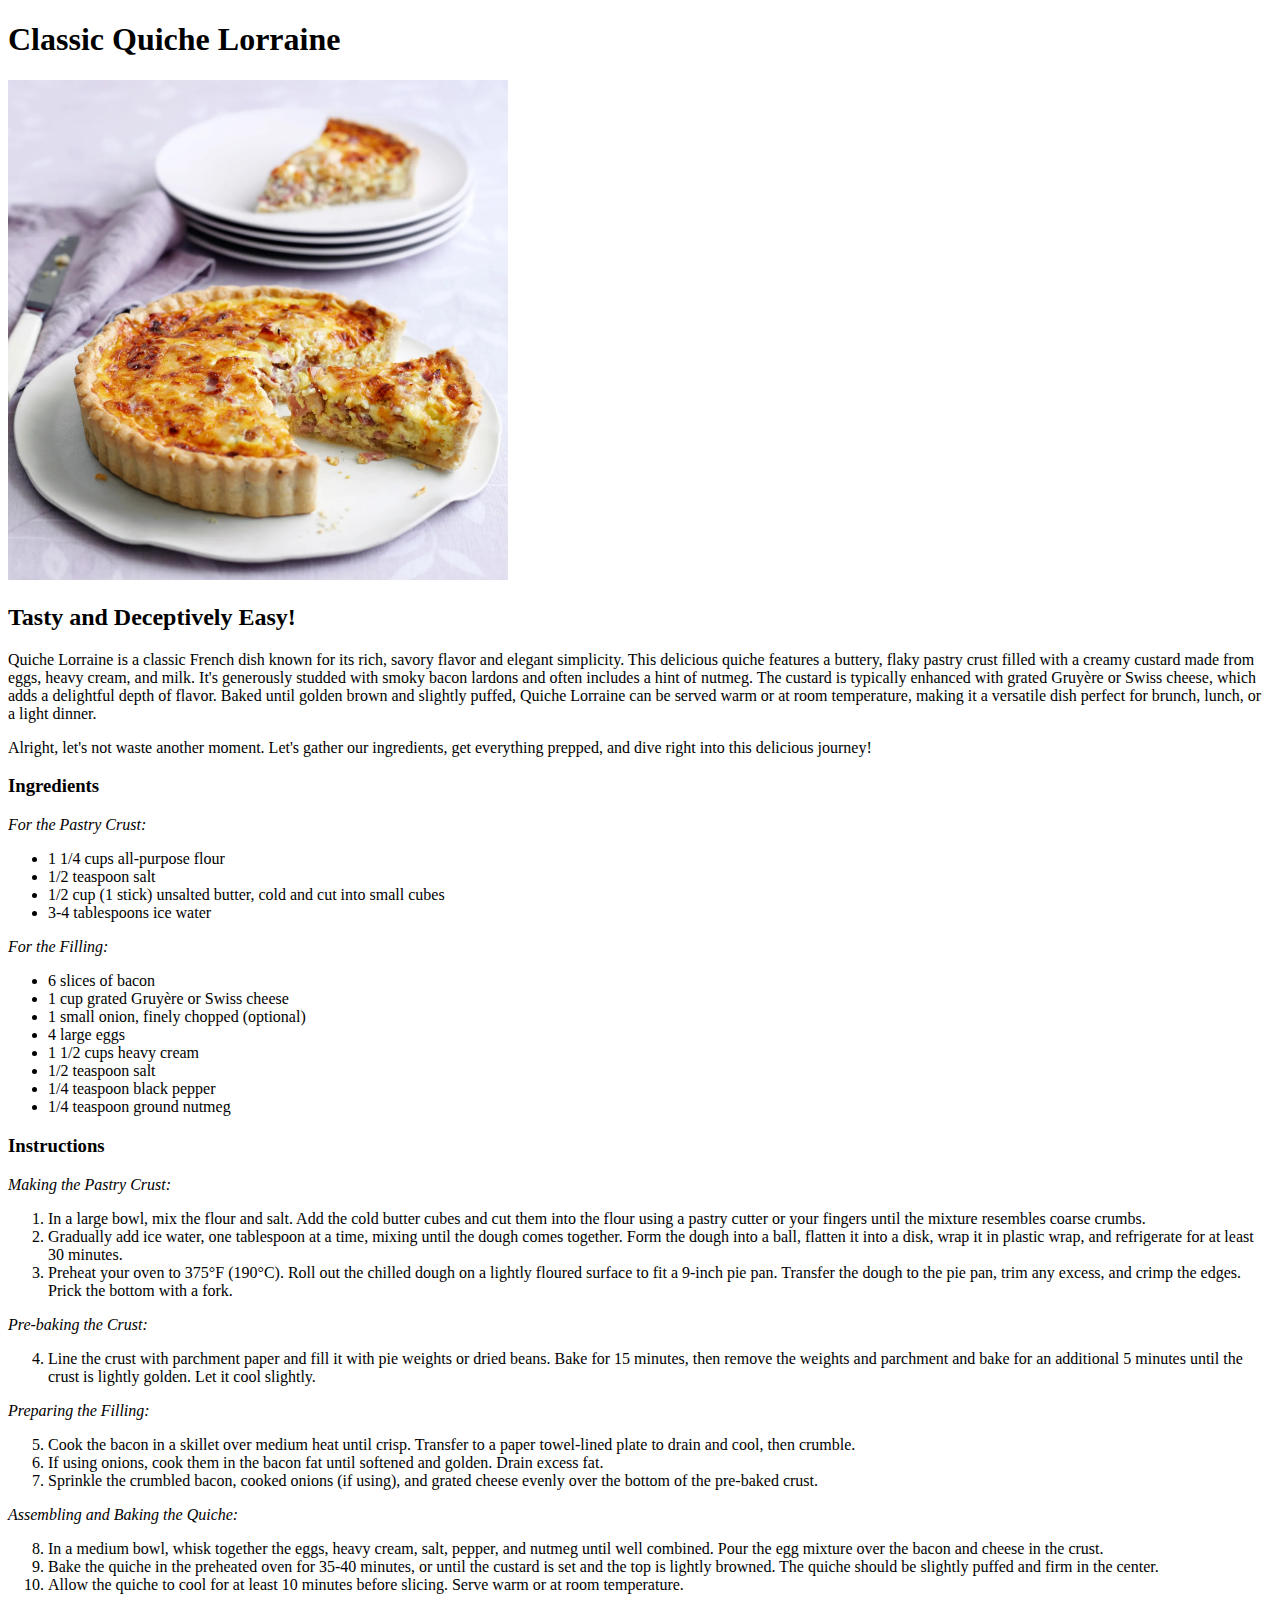
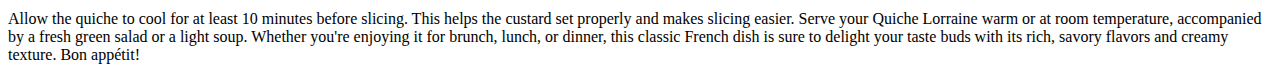
==== recipes/pesto.html @ eb58a50c "added 2 new recipe pages and images for both" ====
<!DOCTYPE html>
<html lang="en">
<head>
    <meta charset="UTF-8">
    <meta name="viewport" content="width=device-width, initial-scale=1.0">
    <title>Document</title>
</head>
<body>
    <h1>Classic Quiche Lorraine</h1>
    <img src="../images/quiche.jpg" alt="Quiche Lorraine" height="500">
    <h2>Tasty and Deceptively Easy!</h2>
    <p>Quiche Lorraine is a classic French dish known for its rich, savory flavor and elegant simplicity. This delicious quiche features a buttery, flaky pastry crust filled with a creamy custard made from eggs, heavy cream, and milk. It's generously studded with smoky bacon lardons and often includes a hint of nutmeg. The custard is typically enhanced with grated Gruyère or Swiss cheese, which adds a delightful depth of flavor. Baked until golden brown and slightly puffed, Quiche Lorraine can be served warm or at room temperature, making it a versatile dish perfect for brunch, lunch, or a light dinner.</p>
    <p>Alright, let's not waste another moment. Let's gather our ingredients, get everything prepped, and dive right into this delicious journey!</p>
    <h3>Ingredients</h3>
    <p><em>For the Pastry Crust:</em></p>
    <ul>
        <li>1 1/4 cups all-purpose flour</li>
        <li>1/2 teaspoon salt</li>
        <li>1/2 cup (1 stick) unsalted butter, cold and cut into small cubes</li>
        <li>3-4 tablespoons ice water</li>
    </ul>
    <p><em>For the Filling:</em></p>
    <ul>
        <li>6 slices of bacon</li>
        <li>1 cup grated Gruyère or Swiss cheese</li>
        <li>1 small onion, finely chopped (optional)</li>
        <li>4 large eggs</li>
        <li>1 1/2 cups heavy cream</li>
        <li>1/2 teaspoon salt</li>
        <li>1/4 teaspoon black pepper</li>
        <li>1/4 teaspoon ground nutmeg</li>
    </ul>
    <h3>Instructions</h3>
    <p><em>Making the Pastry Crust:</em></p>
    <ol>
        <li>In a large bowl, mix the flour and salt. Add the cold butter cubes and cut them into the flour using a pastry cutter or your fingers until the mixture resembles coarse crumbs.</li>
        <li>Gradually add ice water, one tablespoon at a time, mixing until the dough comes together. Form the dough into a ball, flatten it into a disk, wrap it in plastic wrap, and refrigerate for at least 30 minutes.</li>
        <li>Preheat your oven to 375°F (190°C). Roll out the chilled dough on a lightly floured surface to fit a 9-inch pie pan. Transfer the dough to the pie pan, trim any excess, and crimp the edges. Prick the bottom with a fork.</li>
    </ol>
    <p><em>Pre-baking the Crust:</em></p>
    <ol start="4">
        <li>Line the crust with parchment paper and fill it with pie weights or dried beans. Bake for 15 minutes, then remove the weights and parchment and bake for an additional 5 minutes until the crust is lightly golden. Let it cool slightly.</li>
    </ol>
    <p><em>Preparing the Filling:</em></p>
    <ol start="5">
        <li>Cook the bacon in a skillet over medium heat until crisp. Transfer to a paper towel-lined plate to drain and cool, then crumble.</li>
        <li>If using onions, cook them in the bacon fat until softened and golden. Drain excess fat.</li>
        <li>Sprinkle the crumbled bacon, cooked onions (if using), and grated cheese evenly over the bottom of the pre-baked crust.</li>
    </ol>
    <p><em>Assembling and Baking the Quiche:</em></p>
    <ol start="8">
        <li>In a medium bowl, whisk together the eggs, heavy cream, salt, pepper, and nutmeg until well combined. Pour the egg mixture over the bacon and cheese in the crust.</li>
        <li>Bake the quiche in the preheated oven for 35-40 minutes, or until the custard is set and the top is lightly browned. The quiche should be slightly puffed and firm in the center.</li>
        <li>Allow the quiche to cool for at least 10 minutes before slicing. Serve warm or at room temperature.</li>
    </ol>
    <p>Allow the quiche to cool for at least 10 minutes before slicing. This helps the custard set properly and makes slicing easier. Serve your Quiche Lorraine warm or at room temperature, accompanied by a fresh green salad or a light soup. Whether you're enjoying it for brunch, lunch, or dinner, this classic French dish is sure to delight your taste buds with its rich, savory flavors and creamy texture. Bon appétit!</p>

    
</body>
</html>
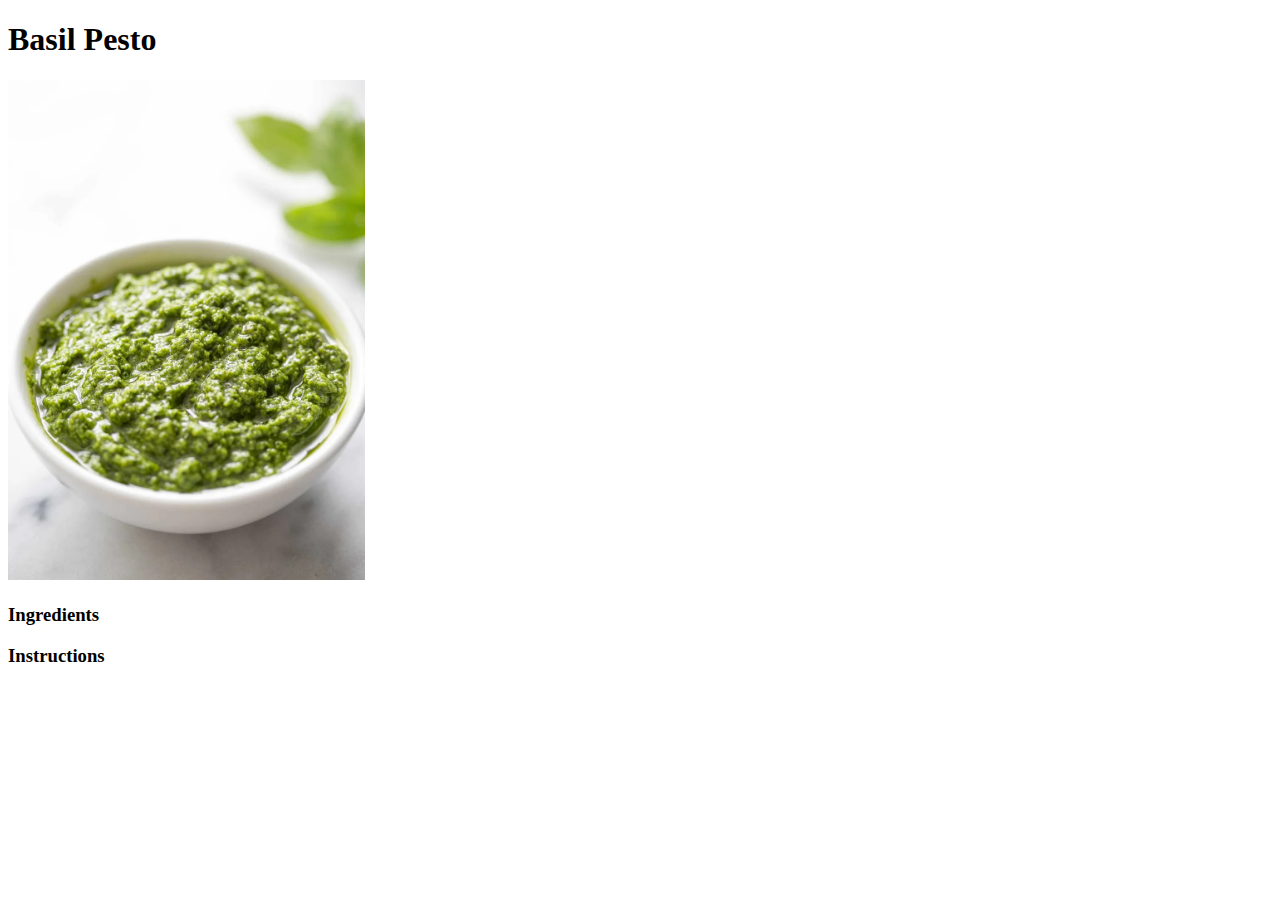
==== commit e97494bb: "linked pesto.html and piroshki.html to index.html" ====
--- a/recipes/pesto.html
+++ b/recipes/pesto.html
@@ -6,54 +6,16 @@
     <title>Document</title>
 </head>
 <body>
-    <h1>Classic Quiche Lorraine</h1>
-    <img src="../images/quiche.jpg" alt="Quiche Lorraine" height="500">
-    <h2>Tasty and Deceptively Easy!</h2>
-    <p>Quiche Lorraine is a classic French dish known for its rich, savory flavor and elegant simplicity. This delicious quiche features a buttery, flaky pastry crust filled with a creamy custard made from eggs, heavy cream, and milk. It's generously studded with smoky bacon lardons and often includes a hint of nutmeg. The custard is typically enhanced with grated Gruyère or Swiss cheese, which adds a delightful depth of flavor. Baked until golden brown and slightly puffed, Quiche Lorraine can be served warm or at room temperature, making it a versatile dish perfect for brunch, lunch, or a light dinner.</p>
-    <p>Alright, let's not waste another moment. Let's gather our ingredients, get everything prepped, and dive right into this delicious journey!</p>
+    <h1>Basil Pesto</h1>
+    <img src="../images/pesto.jpg" alt="pesto" height="500">
+    <h2></h2>
+    <p></p>
+    <p></p>
     <h3>Ingredients</h3>
-    <p><em>For the Pastry Crust:</em></p>
-    <ul>
-        <li>1 1/4 cups all-purpose flour</li>
-        <li>1/2 teaspoon salt</li>
-        <li>1/2 cup (1 stick) unsalted butter, cold and cut into small cubes</li>
-        <li>3-4 tablespoons ice water</li>
-    </ul>
-    <p><em>For the Filling:</em></p>
-    <ul>
-        <li>6 slices of bacon</li>
-        <li>1 cup grated Gruyère or Swiss cheese</li>
-        <li>1 small onion, finely chopped (optional)</li>
-        <li>4 large eggs</li>
-        <li>1 1/2 cups heavy cream</li>
-        <li>1/2 teaspoon salt</li>
-        <li>1/4 teaspoon black pepper</li>
-        <li>1/4 teaspoon ground nutmeg</li>
-    </ul>
+    <p><em></em></p>
     <h3>Instructions</h3>
-    <p><em>Making the Pastry Crust:</em></p>
-    <ol>
-        <li>In a large bowl, mix the flour and salt. Add the cold butter cubes and cut them into the flour using a pastry cutter or your fingers until the mixture resembles coarse crumbs.</li>
-        <li>Gradually add ice water, one tablespoon at a time, mixing until the dough comes together. Form the dough into a ball, flatten it into a disk, wrap it in plastic wrap, and refrigerate for at least 30 minutes.</li>
-        <li>Preheat your oven to 375°F (190°C). Roll out the chilled dough on a lightly floured surface to fit a 9-inch pie pan. Transfer the dough to the pie pan, trim any excess, and crimp the edges. Prick the bottom with a fork.</li>
-    </ol>
-    <p><em>Pre-baking the Crust:</em></p>
-    <ol start="4">
-        <li>Line the crust with parchment paper and fill it with pie weights or dried beans. Bake for 15 minutes, then remove the weights and parchment and bake for an additional 5 minutes until the crust is lightly golden. Let it cool slightly.</li>
-    </ol>
-    <p><em>Preparing the Filling:</em></p>
-    <ol start="5">
-        <li>Cook the bacon in a skillet over medium heat until crisp. Transfer to a paper towel-lined plate to drain and cool, then crumble.</li>
-        <li>If using onions, cook them in the bacon fat until softened and golden. Drain excess fat.</li>
-        <li>Sprinkle the crumbled bacon, cooked onions (if using), and grated cheese evenly over the bottom of the pre-baked crust.</li>
-    </ol>
-    <p><em>Assembling and Baking the Quiche:</em></p>
-    <ol start="8">
-        <li>In a medium bowl, whisk together the eggs, heavy cream, salt, pepper, and nutmeg until well combined. Pour the egg mixture over the bacon and cheese in the crust.</li>
-        <li>Bake the quiche in the preheated oven for 35-40 minutes, or until the custard is set and the top is lightly browned. The quiche should be slightly puffed and firm in the center.</li>
-        <li>Allow the quiche to cool for at least 10 minutes before slicing. Serve warm or at room temperature.</li>
-    </ol>
-    <p>Allow the quiche to cool for at least 10 minutes before slicing. This helps the custard set properly and makes slicing easier. Serve your Quiche Lorraine warm or at room temperature, accompanied by a fresh green salad or a light soup. Whether you're enjoying it for brunch, lunch, or dinner, this classic French dish is sure to delight your taste buds with its rich, savory flavors and creamy texture. Bon appétit!</p>
+        
+    
 
     
 </body>
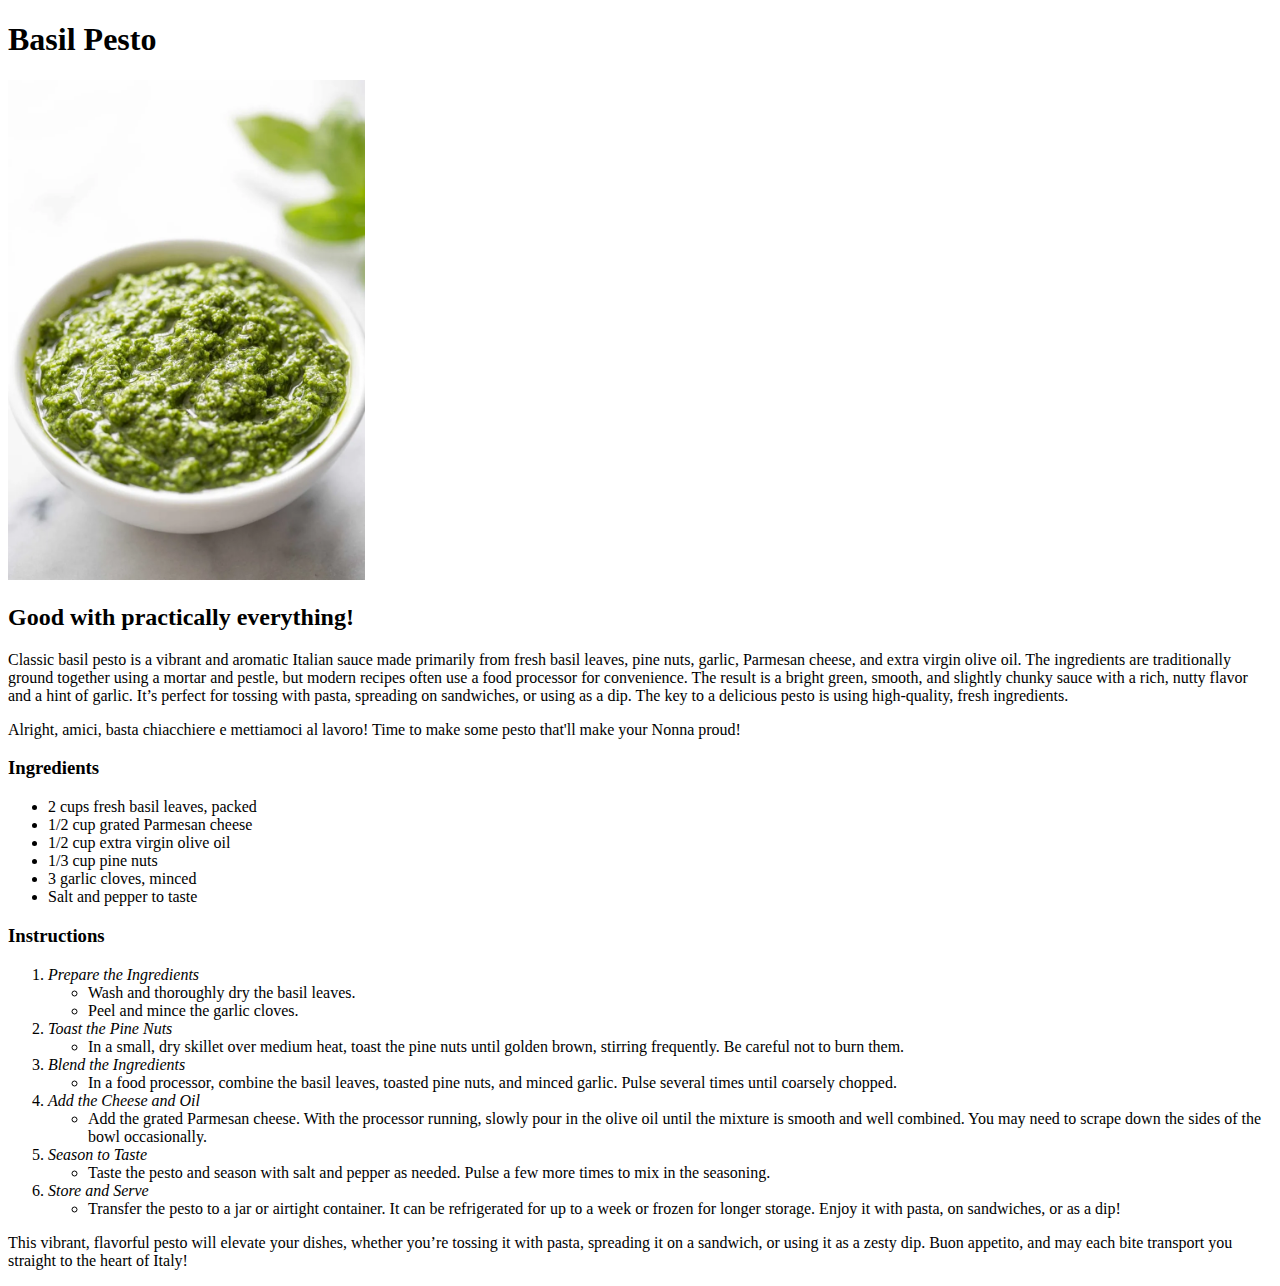
==== commit cabaeede: "added recipe text to pesto.html" ====
--- a/recipes/pesto.html
+++ b/recipes/pesto.html
@@ -8,12 +8,56 @@
 <body>
     <h1>Basil Pesto</h1>
     <img src="../images/pesto.jpg" alt="pesto" height="500">
-    <h2></h2>
-    <p></p>
-    <p></p>
+    <h2>Good with practically everything!</h2>
+    <p>Classic basil pesto is a vibrant and aromatic Italian sauce made primarily from fresh basil leaves, pine nuts, garlic, Parmesan cheese, and extra virgin olive oil. The ingredients are traditionally ground together using a mortar and pestle, but modern recipes often use a food processor for convenience. The result is a bright green, smooth, and slightly chunky sauce with a rich, nutty flavor and a hint of garlic. It’s perfect for tossing with pasta, spreading on sandwiches, or using as a dip. The key to a delicious pesto is using high-quality, fresh ingredients.</p>
+    <p>Alright, amici, basta chiacchiere e mettiamoci al lavoro! Time to make some pesto that'll make your Nonna proud!</p>
     <h3>Ingredients</h3>
-    <p><em></em></p>
+    <ul>
+        <li>2 cups fresh basil leaves, packed</li>
+        <li>1/2 cup grated Parmesan cheese</li>
+        <li>1/2 cup extra virgin olive oil</li>
+        <li>1/3 cup pine nuts</li>
+        <li>3 garlic cloves, minced</li>
+        <li>Salt and pepper to taste</li>
+
+    </ul>
+   
     <h3>Instructions</h3>
+    <ol>
+        <li><em>Prepare the Ingredients</em>
+            <ul>
+                <li>Wash and thoroughly dry the basil leaves.</li>
+                <li>Peel and mince the garlic cloves.</li>
+            </ul>
+        </li>
+        <li><em>Toast the Pine Nuts</em>
+            <ul>
+                <li>In a small, dry skillet over medium heat, toast the pine nuts until golden brown, stirring frequently. Be careful not to burn them.</li>
+            </ul>
+        </li>
+        <li><em>Blend the Ingredients</em>
+            <ul>
+                <li>In a food processor, combine the basil leaves, toasted pine nuts, and minced garlic. Pulse several times until coarsely chopped.</li>
+            </ul>
+        </li>
+        <li><em>Add the Cheese and Oil</em>
+            <ul>
+                <li>Add the grated Parmesan cheese. With the processor running, slowly pour in the olive oil until the mixture is smooth and well combined. You may need to scrape down the sides of the bowl occasionally.</li>
+            </ul>
+        </li>
+        <li><em>Season to Taste</em>
+            <ul>
+                <li>Taste the pesto and season with salt and pepper as needed. Pulse a few more times to mix in the seasoning.</li>
+            </ul>
+        </li>
+        <li><em>Store and Serve</em>
+            <ul>
+                <li>Transfer the pesto to a jar or airtight container. It can be refrigerated for up to a week or frozen for longer storage. Enjoy it with pasta, on sandwiches, or as a dip!</li>
+            </ul>
+        </li>
+        
+    </ol>
+    <p>This vibrant, flavorful pesto will elevate your dishes, whether you’re tossing it with pasta, spreading it on a sandwich, or using it as a zesty dip. Buon appetito, and may each bite transport you straight to the heart of Italy!</p>
         
     
 
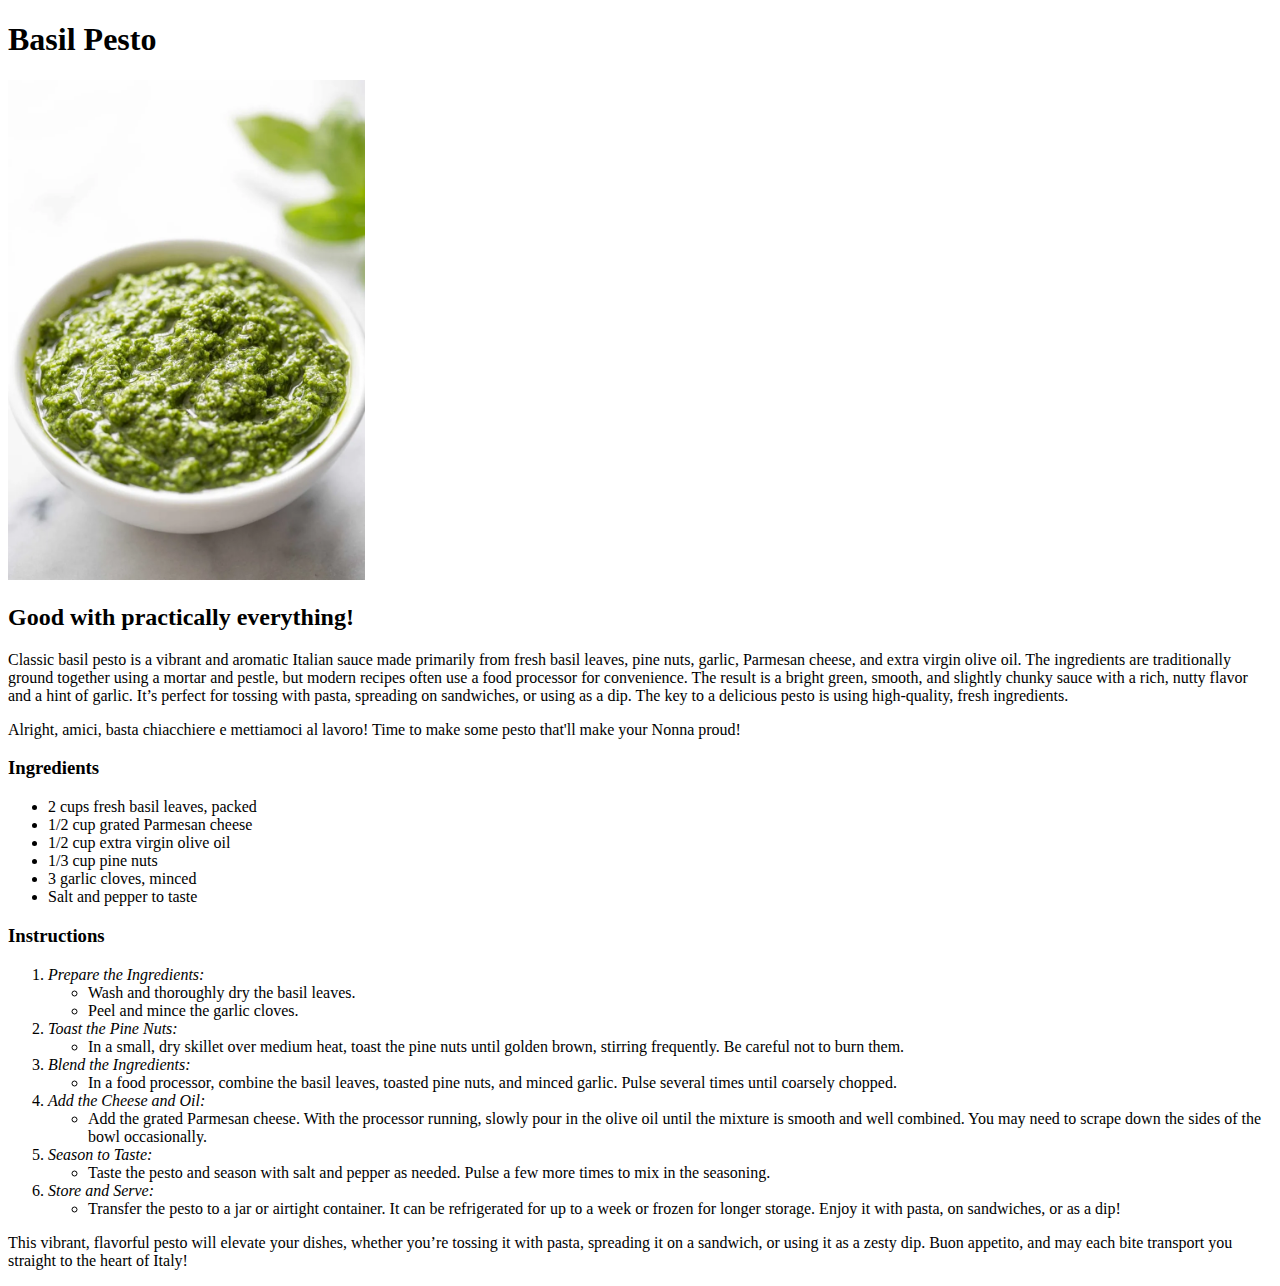
==== commit 6859f953: "formating changes pesto.html intro to piroshki added" ====
--- a/recipes/pesto.html
+++ b/recipes/pesto.html
@@ -24,33 +24,33 @@
    
     <h3>Instructions</h3>
     <ol>
-        <li><em>Prepare the Ingredients</em>
+        <li><em>Prepare the Ingredients:</em>
             <ul>
                 <li>Wash and thoroughly dry the basil leaves.</li>
                 <li>Peel and mince the garlic cloves.</li>
             </ul>
         </li>
-        <li><em>Toast the Pine Nuts</em>
+        <li><em>Toast the Pine Nuts:</em>
             <ul>
                 <li>In a small, dry skillet over medium heat, toast the pine nuts until golden brown, stirring frequently. Be careful not to burn them.</li>
             </ul>
         </li>
-        <li><em>Blend the Ingredients</em>
+        <li><em>Blend the Ingredients:</em>
             <ul>
                 <li>In a food processor, combine the basil leaves, toasted pine nuts, and minced garlic. Pulse several times until coarsely chopped.</li>
             </ul>
         </li>
-        <li><em>Add the Cheese and Oil</em>
+        <li><em>Add the Cheese and Oil:</em>
             <ul>
                 <li>Add the grated Parmesan cheese. With the processor running, slowly pour in the olive oil until the mixture is smooth and well combined. You may need to scrape down the sides of the bowl occasionally.</li>
             </ul>
         </li>
-        <li><em>Season to Taste</em>
+        <li><em>Season to Taste:</em>
             <ul>
                 <li>Taste the pesto and season with salt and pepper as needed. Pulse a few more times to mix in the seasoning.</li>
             </ul>
         </li>
-        <li><em>Store and Serve</em>
+        <li><em>Store and Serve:</em>
             <ul>
                 <li>Transfer the pesto to a jar or airtight container. It can be refrigerated for up to a week or frozen for longer storage. Enjoy it with pasta, on sandwiches, or as a dip!</li>
             </ul>
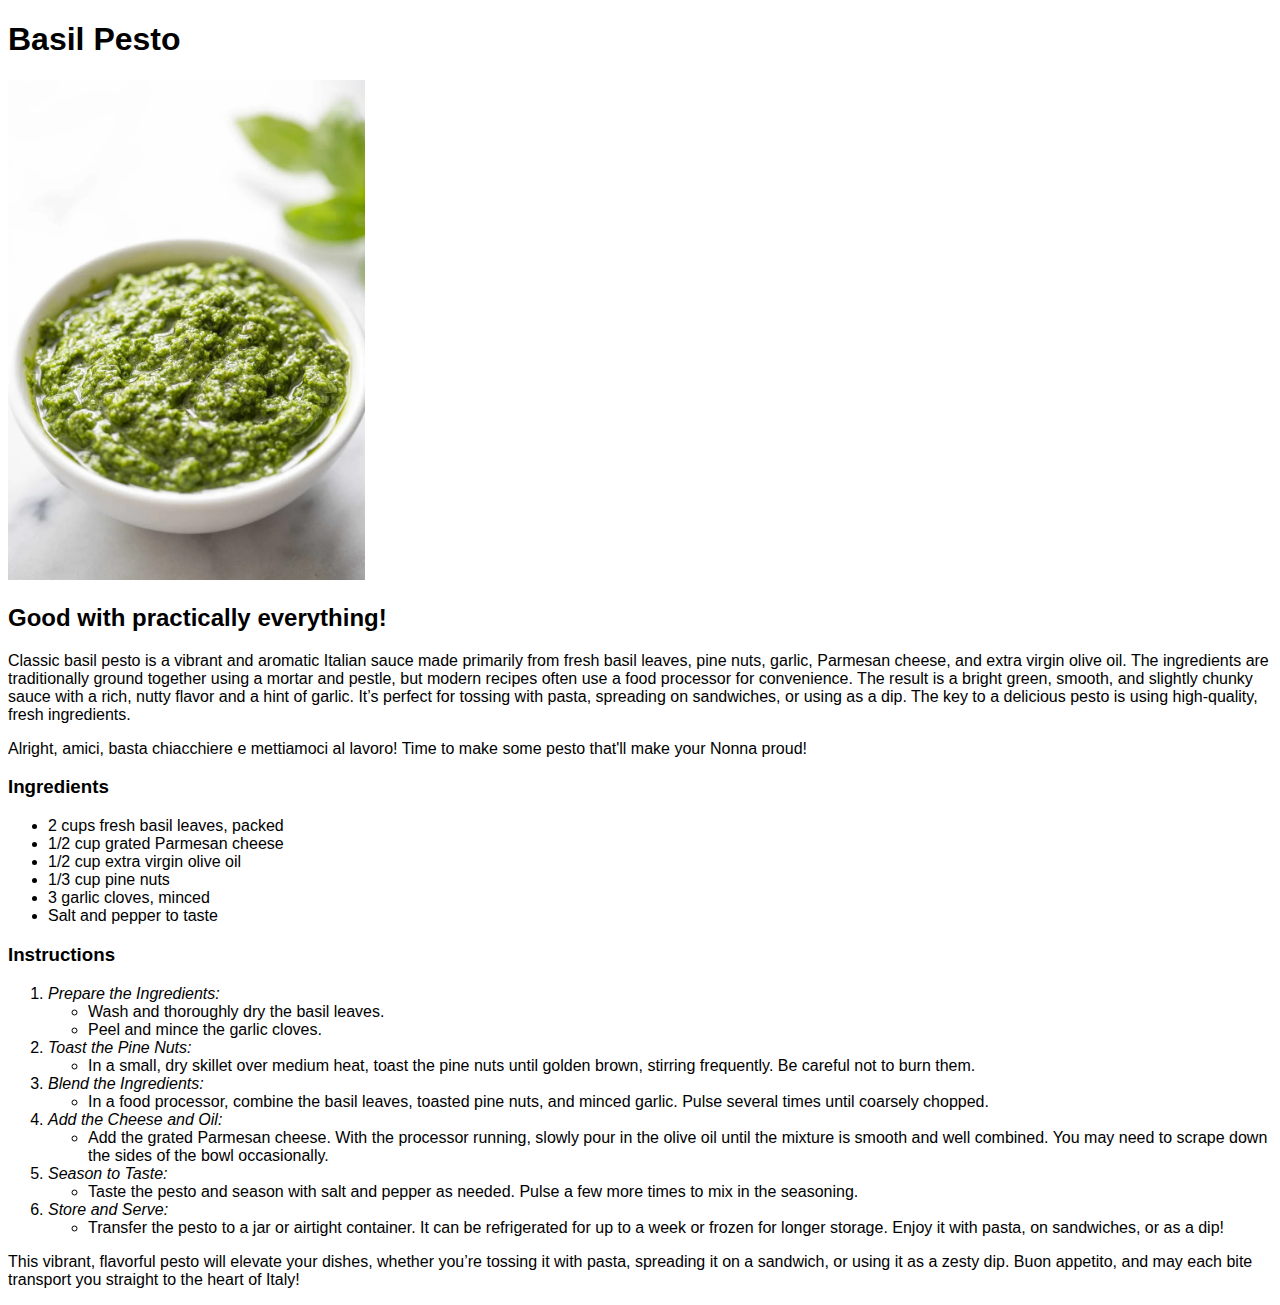
==== commit 30647f6f: "changed font family to sans-serif" ====
--- a/recipes/pesto.html
+++ b/recipes/pesto.html
@@ -3,6 +3,7 @@
 <head>
     <meta charset="UTF-8">
     <meta name="viewport" content="width=device-width, initial-scale=1.0">
+    <body style="font-family: sans-serif">
     <title>Document</title>
 </head>
 <body>
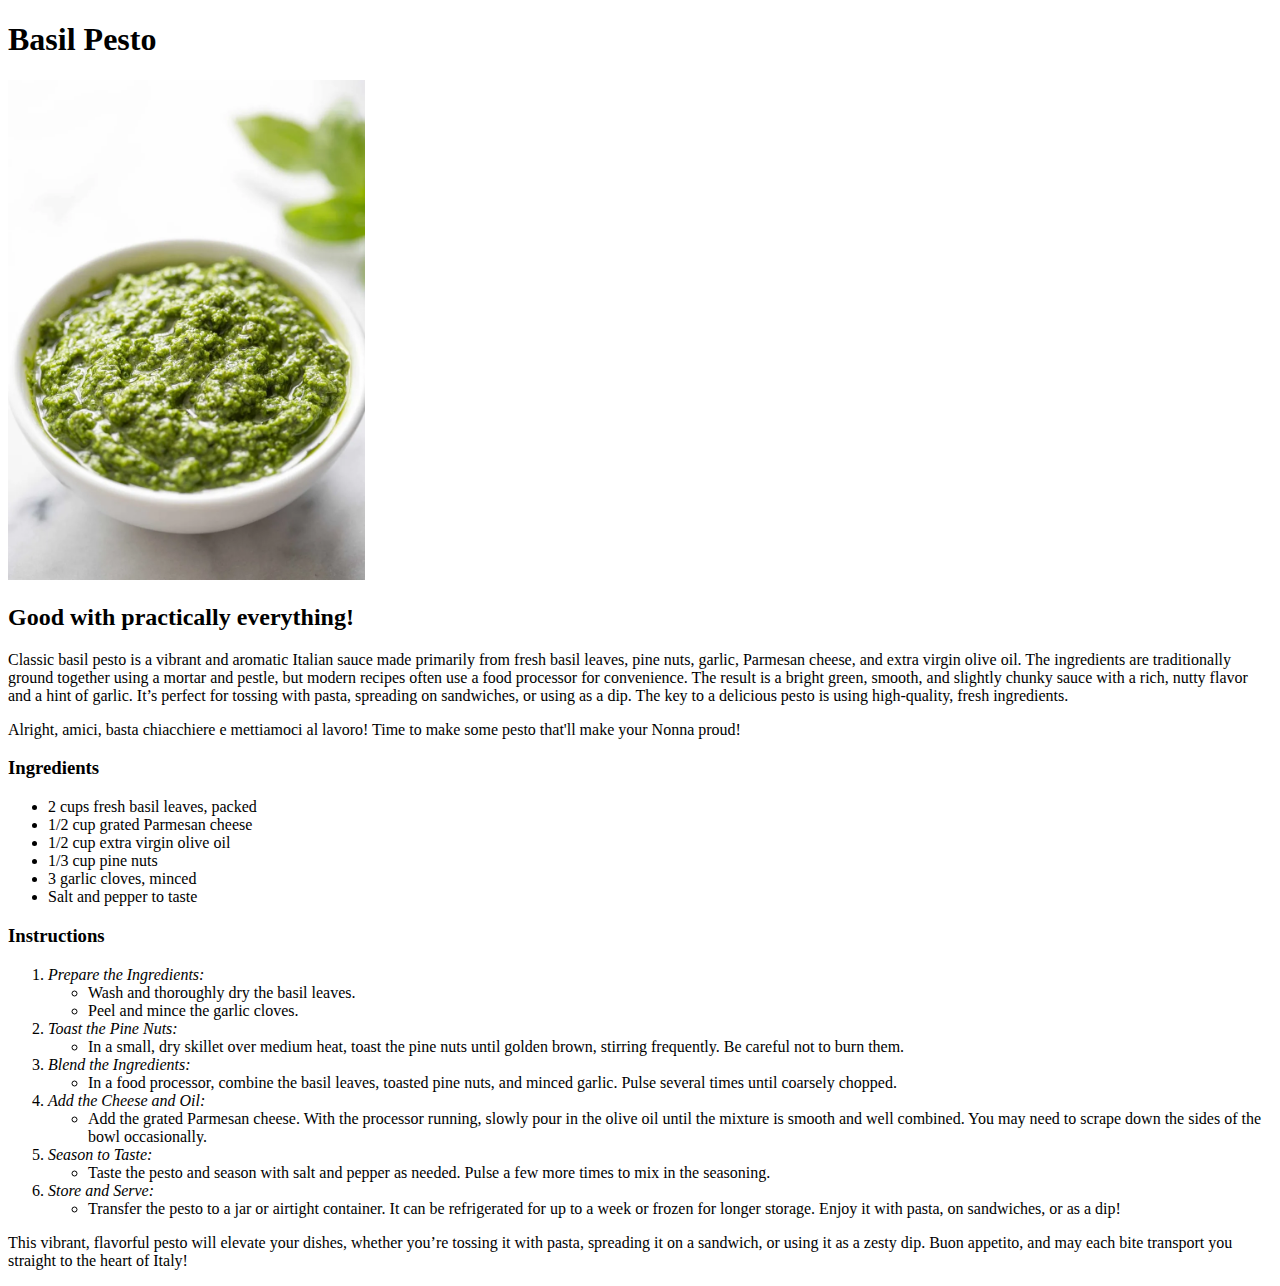
==== commit 937187b4: "deleted body styling and created style sheet" ====
--- a/recipes/pesto.html
+++ b/recipes/pesto.html
@@ -3,7 +3,6 @@
 <head>
     <meta charset="UTF-8">
     <meta name="viewport" content="width=device-width, initial-scale=1.0">
-    <body style="font-family: sans-serif">
     <title>Document</title>
 </head>
 <body>
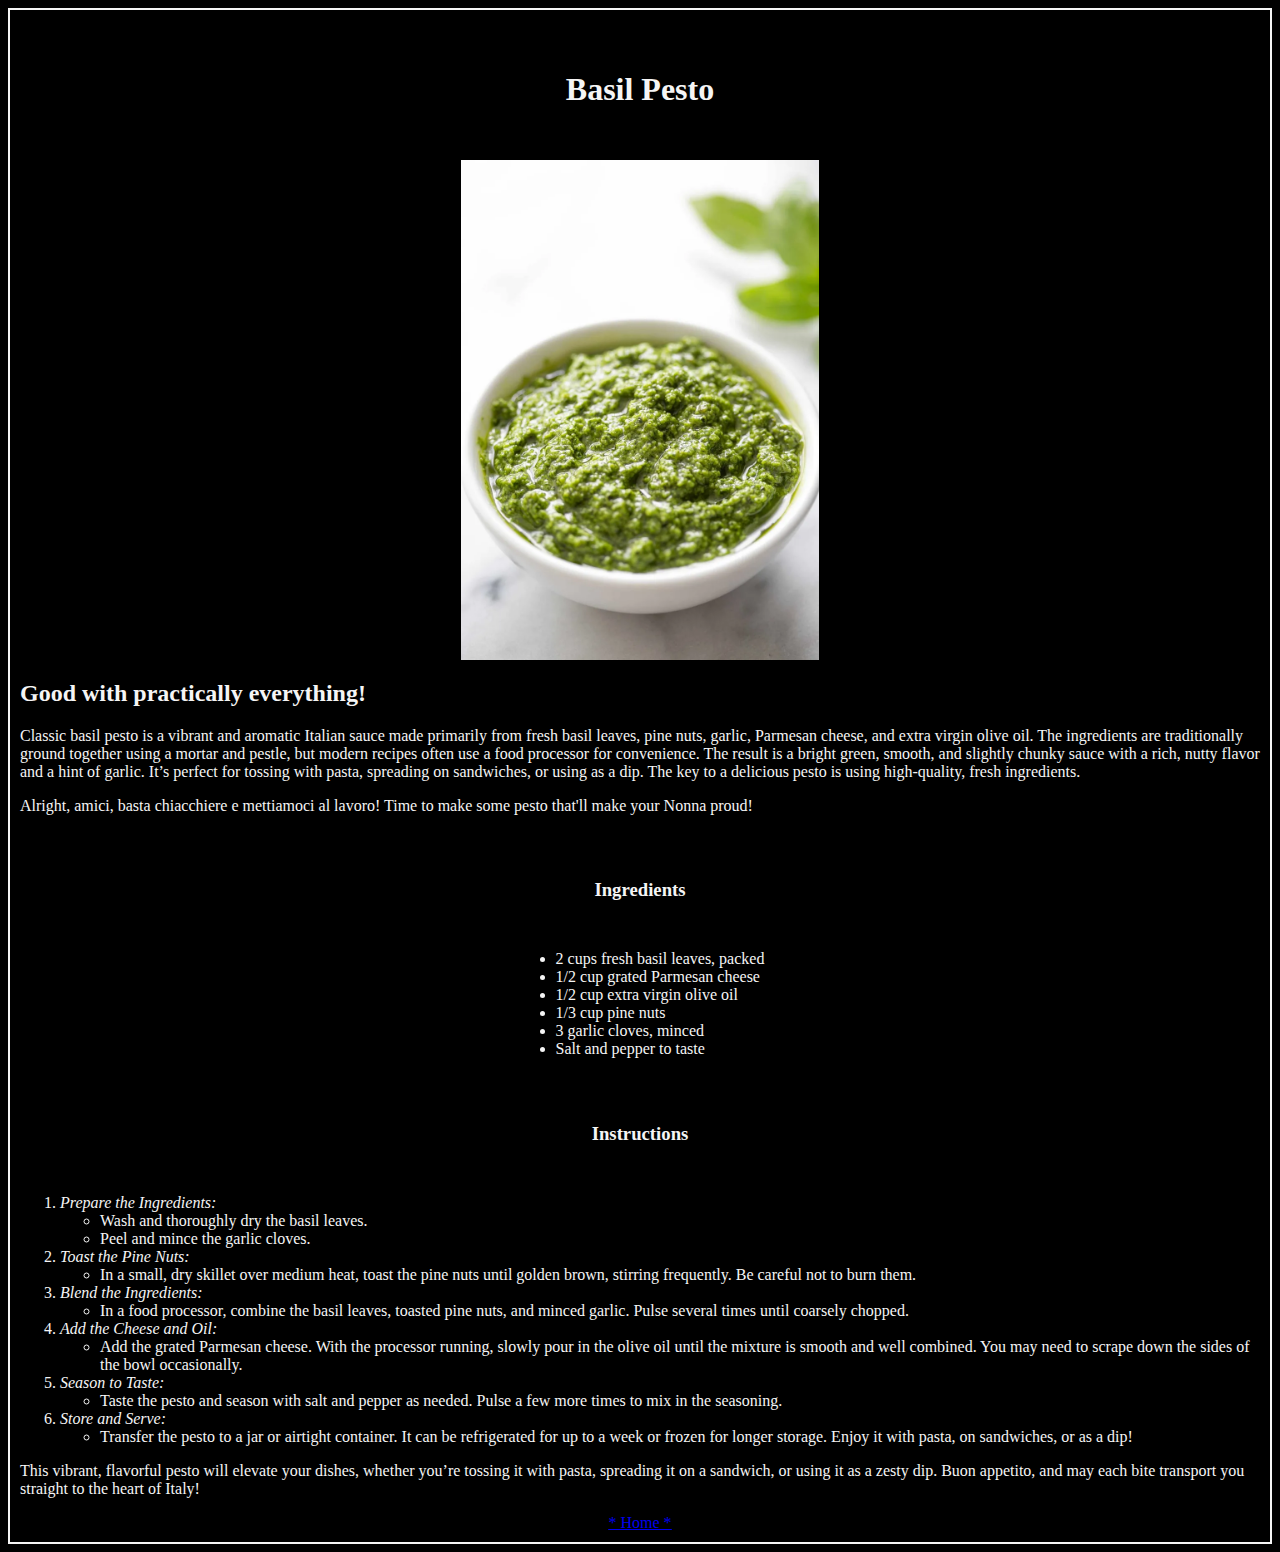
==== commit d60979bf: "added several selectors and styles to css" ====
--- a/recipes/pesto.html
+++ b/recipes/pesto.html
@@ -3,26 +3,30 @@
 <head>
     <meta charset="UTF-8">
     <meta name="viewport" content="width=device-width, initial-scale=1.0">
+    <link rel="stylesheet" href="../style.css">
     <title>Document</title>
 </head>
 <body>
-    <h1>Basil Pesto</h1>
-    <img src="../images/pesto.jpg" alt="pesto" height="500">
+    <h1 class="title">Basil Pesto</h1>
+    <img class="image" src="../images/pesto.jpg" alt="pesto">
     <h2>Good with practically everything!</h2>
     <p>Classic basil pesto is a vibrant and aromatic Italian sauce made primarily from fresh basil leaves, pine nuts, garlic, Parmesan cheese, and extra virgin olive oil. The ingredients are traditionally ground together using a mortar and pestle, but modern recipes often use a food processor for convenience. The result is a bright green, smooth, and slightly chunky sauce with a rich, nutty flavor and a hint of garlic. It’s perfect for tossing with pasta, spreading on sandwiches, or using as a dip. The key to a delicious pesto is using high-quality, fresh ingredients.</p>
     <p>Alright, amici, basta chiacchiere e mettiamoci al lavoro! Time to make some pesto that'll make your Nonna proud!</p>
-    <h3>Ingredients</h3>
-    <ul>
-        <li>2 cups fresh basil leaves, packed</li>
-        <li>1/2 cup grated Parmesan cheese</li>
-        <li>1/2 cup extra virgin olive oil</li>
-        <li>1/3 cup pine nuts</li>
-        <li>3 garlic cloves, minced</li>
-        <li>Salt and pepper to taste</li>
 
-    </ul>
-   
-    <h3>Instructions</h3>
+    <div class="ingredients">
+        <h3 class="title">Ingredients</h3>
+        <ul>
+            <li>2 cups fresh basil leaves, packed</li>
+            <li>1/2 cup grated Parmesan cheese</li>
+            <li>1/2 cup extra virgin olive oil</li>
+            <li>1/3 cup pine nuts</li>
+            <li>3 garlic cloves, minced</li>
+            <li>Salt and pepper to taste</li>
+
+        </ul>
+    </div>
+
+    <h3 class="title">Instructions</h3>
     <ol>
         <li><em>Prepare the Ingredients:</em>
             <ul>
@@ -58,7 +62,9 @@
         
     </ol>
     <p>This vibrant, flavorful pesto will elevate your dishes, whether you’re tossing it with pasta, spreading it on a sandwich, or using it as a zesty dip. Buon appetito, and may each bite transport you straight to the heart of Italy!</p>
-        
+    <div class="home">
+        <a href="../index.html"><u>* Home *</u></a>
+    </div> 
     
 
     
--- a/style.css
+++ b/style.css
@@ -0,0 +1,42 @@
+body{
+    background-color: black;
+    border: 2px solid whitesmoke;
+    padding: 10px;
+    color: whitesmoke;
+}
+
+a:visited {
+    color: whitesmoke;
+}
+
+a:hover {
+    color: orange;
+}
+
+.home {
+    text-align: center;
+}
+
+.title {
+    text-align: center;
+    padding: 30px;
+}
+
+.recipe-list{
+  display: table;
+  margin: 0 auto;
+ 
+}
+
+.image {
+    height: 500px;
+    display: block;
+    margin-left: auto;
+    margin-right: auto;
+
+}
+
+.ingredients {
+    display: table;
+    margin: 0 auto;
+}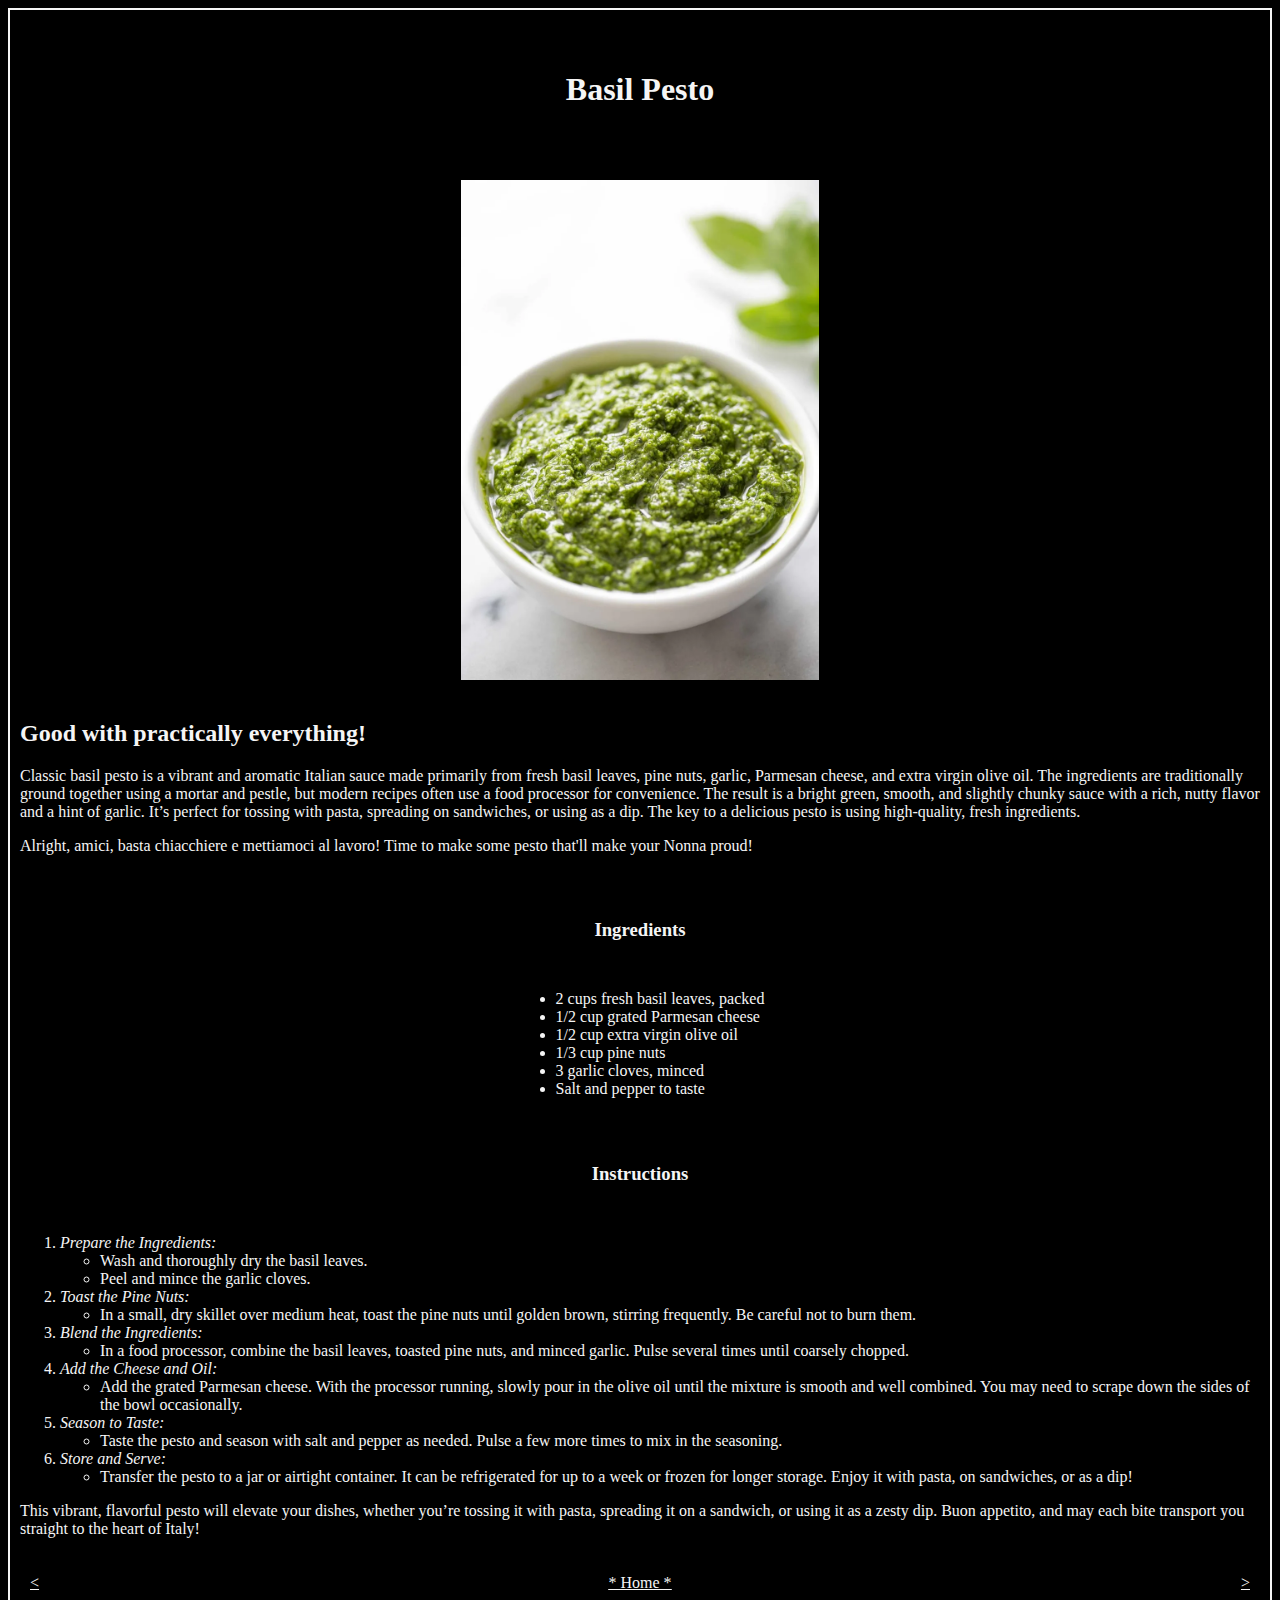
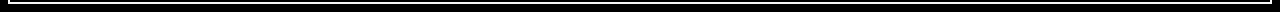
==== commit 4f3d0446: "added nav between recipe pages, changed font" ====
--- a/recipes/pesto.html
+++ b/recipes/pesto.html
@@ -63,7 +63,9 @@
     </ol>
     <p>This vibrant, flavorful pesto will elevate your dishes, whether you’re tossing it with pasta, spreading it on a sandwich, or using it as a zesty dip. Buon appetito, and may each bite transport you straight to the heart of Italy!</p>
     <div class="home">
+        <a class="nav-left" href="piroshki.html"><u><</u></a>
         <a href="../index.html"><u>* Home *</u></a>
+        <a class="nav-right" href="quiche-lorraine.html"><u>></u></a>
     </div> 
     
 
--- a/style.css
+++ b/style.css
@@ -3,6 +3,11 @@
     border: 2px solid whitesmoke;
     padding: 10px;
     color: whitesmoke;
+    font-family:Georgia, 'Times New Roman', Times, serif
+}
+
+a:link{
+    color:whitesmoke
 }
 
 a:visited {
@@ -15,7 +20,19 @@
 
 .home {
     text-align: center;
+    padding-top: 20px
 }
+
+.home .nav-left {
+    float: left;
+    padding-left: 10px;
+}
+
+.home .nav-right {
+    float: right;
+    padding-right: 10px;
+}
+
 
 .title {
     text-align: center;
@@ -33,6 +50,7 @@
     display: block;
     margin-left: auto;
     margin-right: auto;
+    padding: 20px;
 
 }
 
